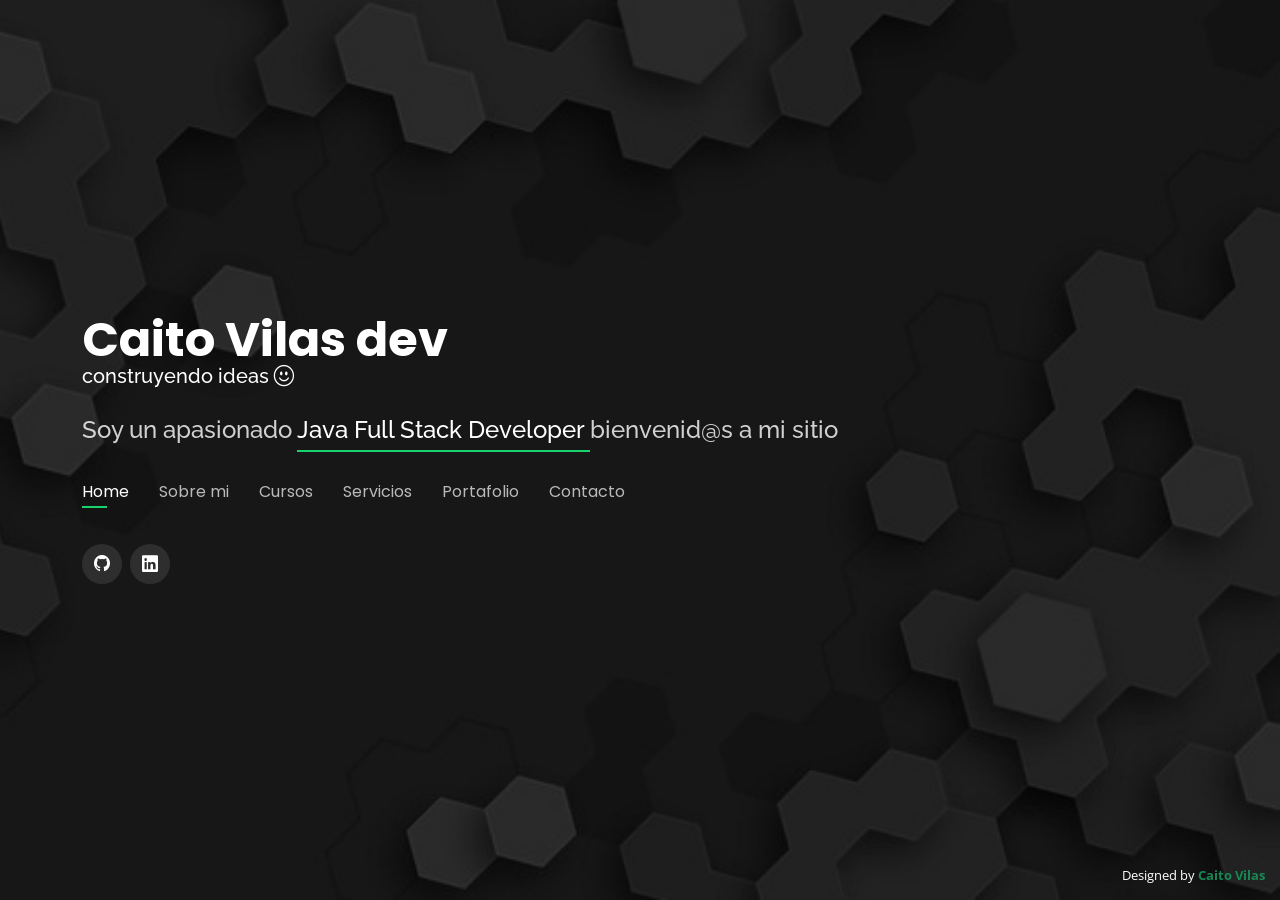
==== index.html @ 67f93af9 "first commit" ====
<!DOCTYPE html>
<html lang="es">

<head>
  <meta charset="utf-8">
  <meta content="width=device-width, initial-scale=1.0" name="viewport">

  <title>Portfolio-cv</title>
  <meta content="" name="description">
  <meta content="" name="keywords">

  <!-- Favicons -->
  <link href="assets/img/favicon.png" rel="icon">
  <link href="assets/img/apple-touch-icon.png" rel="apple-touch-icon">

  <!-- Google Fonts -->
  <link href="https://fonts.googleapis.com/css?family=Open+Sans:300,300i,400,400i,600,600i,700,700i|Raleway:300,300i,400,400i,500,500i,600,600i,700,700i|Poppins:300,300i,400,400i,500,500i,600,600i,700,700i" rel="stylesheet">

  <!-- Vendor CSS Files -->
  <link href="assets/vendor/bootstrap/css/bootstrap.min.css" rel="stylesheet">
  <link href="assets/vendor/bootstrap-icons/bootstrap-icons.css" rel="stylesheet">
  <link href="assets/vendor/boxicons/css/boxicons.min.css" rel="stylesheet">
  <link href="assets/vendor/glightbox/css/glightbox.min.css" rel="stylesheet">
  <link href="assets/vendor/remixicon/remixicon.css" rel="stylesheet">
  <link href="assets/vendor/swiper/swiper-bundle.min.css" rel="stylesheet">

  <!-- Template Main CSS File -->
  <link href="assets/css/style.css" rel="stylesheet">

 
</head>

<body>

  <!-- ======= Header ======= -->
  <header id="header">
    <div class="container">

      <h1><a href="index.html">Caito Vilas dev <h5 >construyendo ideas <i class="bi bi-emoji-smile"></i></h5></a></h1>
      <!-- Uncomment below if you prefer to use an image logo -->
      <!-- <a href="index.html" class="mr-auto"><img src="assets/img/logo.png" alt="" class="img-fluid"></a> -->
      
      <h2>Soy un apasionado <span>Java Full Stack Developer </span> bienvenid@s a mi sitio</h2>

      <nav id="navbar" class="navbar">
        <ul>
          <li><a class="nav-link active" href="#header">Home</a></li>
          <li><a class="nav-link" href="#about">Sobre mi</a></li>
          <li><a class="nav-link" href="#resume">Cursos</a></li>
          <li><a class="nav-link" href="#services">Servicios</a></li>
          <li><a class="nav-link" href="#portfolio">Portafolio</a></li>
          <li><a class="nav-link" href="#contact">Contacto</a></li>
        </ul>
        <i class="bi bi-list mobile-nav-toggle"></i>
      </nav><!-- .navbar -->

      <div class="social-links">
        <a href="https://github.com/caitoVilas" target="_blank" class="github"><i class="bi bi-github"></i></a>
        <a href="https://www.linkedin.com/in/caito-vilas-4179291b2/" target="_blank" class="linkedin"><i class="bi bi-linkedin"></i></a>
      </div>

    </div>
  </header><!-- End Header -->

  <!-- ======= About Section ======= -->
  <section id="about" class="about">

    <!-- ======= About Me ======= -->
    <div class="about-me container">

      <div class="section-title">
        <h2>Sobre mi</h2>
        <p>Conoce mas de mi</p>
      </div>

      <div class="row">
        <div class="col-lg-4" data-aos="fade-right">
          <img src="assets/img/cd0bc75434822f19b081335331ee743a.jpg" class="img-fluid" alt="">
        </div>
        <div class="col-lg-8 pt-4 pt-lg-0 content" data-aos="fade-left">
          <h3>Java Full Stack developer</h3>
          <p class="fst-italic">
            Honestidad, compromiso, entusiasta , compañerismo, constancia son algunas de las virtudes que me destacan, me gustan los desafíos, el trabajo en equipo que pueda enriquecer mis conocimientos y aportar los míos , estoy en la búsqueda de herramientas tecnológicas que faciliten la vida a las personas y ayuden a mejorar la comunicación y el desenvolvimiento.
          </p>
          <div class="row">
            <div class="col-lg-6">
              <h5>Tecnologias Back End</h5>
              <ul>
                <li><i class="bi bi-chevron-right"></i> <strong>Java:</strong> <span>8, 11, +</span></li>
                <li><i class="bi bi-chevron-right"></i> <strong>Spring Boot:</strong> <span>Security / Microservices</span></li>
                <li><i class="bi bi-chevron-right"></i> <strong>JPA/Hibernate/Lombok/swagger</strong> <span></span></li>
                <li><i class="bi bi-chevron-right"></i> <strong>DB: SQL / Mongo db</strong> <span></span></li>
              </ul>
            </div>
            <div class="col-lg-6">
              <h5>Tecnologias Front End</h5>
              <ul>
                <li><i class="bi bi-chevron-right"></i> <strong>HTML 5 / CCS 3 / Javascript</strong> <span></span></li>
                <li><i class="bi bi-chevron-right"></i> <strong>Bootstrap / Material UI:</strong> <span></span></li>
                <li><i class="bi bi-chevron-right"></i> <strong>Angular</strong> <span></span></li>
                <li><i class="bi bi-chevron-right"></i> <strong>React</strong> <span></span></li>
              </ul>
            </div>
          </div>
         
        </div>
      </div>

    </div><!-- End About Me -->

    

    <!-- ======= Skills  ======= -->
    <div class="skills container">

      <div class="section-title">
        <h2>Skills</h2>
      </div>

      <div class="row skills-content">

        <div class="col-lg-6">

          <div class="progress">
            <span class="skill">Java <i class="val">95%</i></span>
            <div class="progress-bar-wrap">
              <div class="progress-bar" role="progressbar" aria-valuenow="100" aria-valuemin="0" aria-valuemax="100"></div>
            </div>
          </div>

          <div class="progress">
            <span class="skill">Spring Boot / Security / Cloud <i class="val">90%</i></span>
            <div class="progress-bar-wrap">
              <div class="progress-bar" role="progressbar" aria-valuenow="90" aria-valuemin="0" aria-valuemax="100"></div>
            </div>
          </div>

          <div class="progress">
            <span class="skill">Microservicios <i class="val">55%</i></span>
            <div class="progress-bar-wrap">
              <div class="progress-bar" role="progressbar" aria-valuenow="55" aria-valuemin="0" aria-valuemax="100"></div>
            </div>
          </div>

        </div>

        <div class="col-lg-6">

          <div class="progress">
            <span class="skill">HTML 5 / CCS3 / Javascript <i class="val">90%</i></span>
            <div class="progress-bar-wrap">
              <div class="progress-bar" role="progressbar" aria-valuenow="90" aria-valuemin="0" aria-valuemax="100"></div>
            </div>
          </div>

          <div class="progress">
            <span class="skill">Angular<i class="val">90%</i></span>
            <div class="progress-bar-wrap">
              <div class="progress-bar" role="progressbar" aria-valuenow="90" aria-valuemin="0" aria-valuemax="100"></div>
            </div>
          </div>

          <div class="progress">
            <span class="skill">React <i class="val">75%</i></span>
            <div class="progress-bar-wrap">
              <div class="progress-bar" role="progressbar" aria-valuenow="75" aria-valuemin="0" aria-valuemax="100"></div>
            </div>
          </div>

        </div>

      </div>
    </div><!-- End Skills -->

    <div class="container">
      <div class="section-title mt-3">
        <h2>Curriculum</h2>
      </div>
      <a href="assets/cv.pdf" target="_blank" class="btn btn-success mt-3">DESCARGA MI CV</a>
    </div>
    
   
  

    <!-- ======= Testimonials ======= -->
    <div class="testimonials container">

      <div class="section-title">
        <h2>Mis Contactos dicen</h2>
      </div>

      <div class="testimonials-slider swiper" data-aos="fade-up" data-aos-delay="100">
        <div class="swiper-wrapper">

          <!-- <div class="swiper-slide"> -->
            <div class="testimonial-item">
              <p>
                <i class="bx bxs-quote-alt-left quote-icon-left"></i>
                Tuve el placer de tenerlo como alumno en el curso Desarrollo Web Full Stack, muy responsable apasionado, siempre colaborando con todos sus compañeros posee excelentes cualidades para adaptarse a cualquier cambio de stack tecnologico. Es un apasionado por las nuevas tecnologias que van surgiendo en el mundo IT , apasionado por JAVA !!! igual que el profesor y por sobre todo buscando nuevos desafios
                <i class="bx bxs-quote-alt-right quote-icon-right"></i>
              </p>
              <img src="assets/img/testimonials/testimonials-1.jpg" class="testimonial-img" alt="">
              <h3>Mauricio Sanchez</h3>
              <h4>Developer Coderio</h4>
            </div>
          <!-- </div>End testimonial item -->

        </div>
        <div class="swiper-pagination"></div>
      </div>

      <div class="owl-carousel testimonials-carousel">

      </div>

    </div><!-- End Testimonials  -->

  </section><!-- End About Section -->

  <!-- ======= Resume Section ======= -->
  <section id="resume" class="resume">
    <div class="container">

      <div class="section-title">
        <h2>Cursos</h2>
        <p>Conoce mis capacitaciones</p>
      </div>

      <div class="row">
        <div class="col-lg-6">
          <h3 class="resume-title">Resumen</h3>
         <!--  <div class="resume-item pb-0">
            <h4>Alice Barkley</h4>
            <p><em>Innovative and deadline-driven Graphic Designer with 3+ years of experience designing and developing user-centered digital/print marketing material from initial concept to final, polished deliverable.</em></p>
            <p>
            <ul>
              <li>Portland par 127,Orlando, FL</li>
              <li>(123) 456-7891</li>
              <li>alice.barkley@example.com</li>
            </ul>
            </p>
          </div> -->

          <h3 class="resume-title">Educacion</h3>
          <div class="resume-item">
            <h4>Microservicios con spring boot Docker Open API y swagger
            </h4>
            <h5>2021 - 2021</h5>
            <p><em>Udemy</em></p>
            <p>Curso avanzado de microservicios con spring boot, spring cloud y spring web-flux, dockerizando los microservicios orquestando con composer y documentando con swagger</p>
          </div>
          <div class="resume-item">
            <h4>desarrollador "job-ready"</h4>
            <h5>2021 - 2021</h5>
            <p><em>Alkemy</em></p>
            <p>Entrenameiento en equipo desarrollando un proyecto real back end en java con spring boot, spring security, jpa, MySql, incrementendo habilidades blandas: Scrumm, Git, Bitbucket, Jira</p>
          </div>
          <div class="resume-item">
            <h4>Aprende React + Firebase</h4>
            <h5>2021 - 2021</h5>
            <p><em>Udemy</em></p>
            <p>Curso de introduccion a React y Firebasea</p>
          </div>

        </div>
        <div class="col-lg-6">
          <!-- <h3 class="resume-title">Professional Experience</h3> -->
          <div class="resume-item">
            <h4>Java Developer Full Stack</h4>
            <h5>2020 - 2020</h5>
            <p><em>Codo a Codo Gobierno de CABA</em></p>
            <p>Curso de HTML 5, CSS 3, Javascript, Bootstrap, Java, Spring Boot, Git, Scrumm, desarrollo en equipo</p>
          </div>
          <div class="resume-item">
            <h4>Master en framework Javascript, aprende Angular, React, Vue</h4>
            <h5>2020 - 2020</h5>
            <p><em>Udemy</em></p>
            <p>Curso de Javascript, Typescript, desarrollando proyecos en los frameworks Angular, React y Vue</p>
          </div>
          <div class="resume-item">
            <h4>Spring Boot framework de cero a experto</h4>
            <h5>2019 - 2019</h5>
            <p><em>Udemy</em></p>
            <p>Curso completo de Spring, Spring Core, Spring Boot, Spring Security, desarrollo de proyectos</p>
          </div>
        </div>
      </div>

    </div>
  </section><!-- End Resume Section -->

  <!-- ======= Services Section ======= -->
  <section id="services" class="services">
    <div class="container">

      <div class="section-title">
        <h2>Servicios</h2>
        <p>Que te ofrezco</p>
      </div>

      <div class="row">
        <div class="col-lg-4 col-md-6 d-flex align-items-stretch">
          <div class="icon-box">
            <div class="icon"><i class="bx bxl-dribbble"></i></div>
            <h4><a href="">Lorem Ipsum</a></h4>
            <p>Voluptatum deleniti atque corrupti quos dolores et quas molestias excepturi</p>
          </div>
        </div>

        <div class="col-lg-4 col-md-6 d-flex align-items-stretch mt-4 mt-md-0">
          <div class="icon-box">
            <div class="icon"><i class="bx bx-file"></i></div>
            <h4><a href="">Sed ut perspiciatis</a></h4>
            <p>Duis aute irure dolor in reprehenderit in voluptate velit esse cillum dolore</p>
          </div>
        </div>

      </div>

    </div>
  </section><!-- End Services Section -->

  <!-- ======= Portfolio Section ======= -->
  <section id="portfolio" class="portfolio">
    <div class="container">

      <div class="section-title">
        <h2>Portfolio</h2>
        <p>My Works</p>
      </div>

      <div class="row">
        <div class="col-lg-12 d-flex justify-content-center">
          <ul id="portfolio-flters">
            <li data-filter="*" class="filter-active">All</li>
            <li data-filter=".filter-app">App</li>
            <li data-filter=".filter-card">Card</li>
            <li data-filter=".filter-web">Web</li>
          </ul>
        </div>
      </div>

      <div class="row portfolio-container">

        <div class="col-lg-4 col-md-6 portfolio-item filter-app">
          <div class="portfolio-wrap">
            <img src="assets/img/portfolio/portfolio-1.jpg" class="img-fluid" alt="">
            <div class="portfolio-info">
              <h4>App 1</h4>
              <p>App</p>
              <div class="portfolio-links">
                <a href="assets/img/portfolio/portfolio-1.jpg" data-gallery="portfolioGallery" class="portfolio-lightbox" title="App 1"><i class="bx bx-plus"></i></a>
                <a href="portfolio-details.html" data-gallery="portfolioDetailsGallery" data-glightbox="type: external" class="portfolio-details-lightbox" title="Portfolio Details"><i class="bx bx-link"></i></a>
              </div>
            </div>
          </div>
        </div>

        <div class="col-lg-4 col-md-6 portfolio-item filter-web">
          <div class="portfolio-wrap">
            <img src="assets/img/portfolio/portfolio-2.jpg" class="img-fluid" alt="">
            <div class="portfolio-info">
              <h4>Web 3</h4>
              <p>Web</p>
              <div class="portfolio-links">
                <a href="assets/img/portfolio/portfolio-2.jpg" data-gallery="portfolioGallery" class="portfolio-lightbox" title="Web 3"><i class="bx bx-plus"></i></a>
                <a href="portfolio-details.html" data-gallery="portfolioDetailsGallery" data-glightbox="type: external" class="portfolio-details-lightbox" title="Portfolio Details"><i class="bx bx-link"></i></a>
              </div>
            </div>
          </div>
        </div>

        <div class="col-lg-4 col-md-6 portfolio-item filter-app">
          <div class="portfolio-wrap">
            <img src="assets/img/portfolio/portfolio-3.jpg" class="img-fluid" alt="">
            <div class="portfolio-info">
              <h4>App 2</h4>
              <p>App</p>
              <div class="portfolio-links">
                <a href="assets/img/portfolio/portfolio-3.jpg" data-gallery="portfolioGallery" class="portfolio-lightbox" title="App 2"><i class="bx bx-plus"></i></a>
                <a href="portfolio-details.html" data-gallery="portfolioDetailsGallery" data-glightbox="type: external" class="portfolio-details-lightbox" title="Portfolio Details"><i class="bx bx-link"></i></a>
              </div>
            </div>
          </div>
        </div>

        <div class="col-lg-4 col-md-6 portfolio-item filter-card">
          <div class="portfolio-wrap">
            <img src="assets/img/portfolio/portfolio-4.jpg" class="img-fluid" alt="">
            <div class="portfolio-info">
              <h4>Card 2</h4>
              <p>Card</p>
              <div class="portfolio-links">
                <a href="assets/img/portfolio/portfolio-4.jpg" data-gallery="portfolioGallery" class="portfolio-lightbox" title="Card 2"><i class="bx bx-plus"></i></a>
                <a href="portfolio-details.html" data-gallery="portfolioDetailsGallery" data-glightbox="type: external" class="portfolio-details-lightbox" title="Portfolio Details"><i class="bx bx-link"></i></a>
              </div>
            </div>
          </div>
        </div>

        <div class="col-lg-4 col-md-6 portfolio-item filter-web">
          <div class="portfolio-wrap">
            <img src="assets/img/portfolio/portfolio-5.jpg" class="img-fluid" alt="">
            <div class="portfolio-info">
              <h4>Web 2</h4>
              <p>Web</p>
              <div class="portfolio-links">
                <a href="assets/img/portfolio/portfolio-5.jpg" data-gallery="portfolioGallery" class="portfolio-lightbox" title="Web 2"><i class="bx bx-plus"></i></a>
                <a href="portfolio-details.html" data-gallery="portfolioDetailsGallery" data-glightbox="type: external" class="portfolio-details-lightbox" title="Portfolio Details"><i class="bx bx-link"></i></a>
              </div>
            </div>
          </div>
        </div>

        <div class="col-lg-4 col-md-6 portfolio-item filter-app">
          <div class="portfolio-wrap">
            <img src="assets/img/portfolio/portfolio-6.jpg" class="img-fluid" alt="">
            <div class="portfolio-info">
              <h4>App 3</h4>
              <p>App</p>
              <div class="portfolio-links">
                <a href="assets/img/portfolio/portfolio-6.jpg" data-gallery="portfolioGallery" class="portfolio-lightbox" title="App 3"><i class="bx bx-plus"></i></a>
                <a href="portfolio-details.html" data-gallery="portfolioDetailsGallery" data-glightbox="type: external" class="portfolio-details-lightbox" title="Portfolio Details"><i class="bx bx-link"></i></a>
              </div>
            </div>
          </div>
        </div>

        <div class="col-lg-4 col-md-6 portfolio-item filter-card">
          <div class="portfolio-wrap">
            <img src="assets/img/portfolio/portfolio-7.jpg" class="img-fluid" alt="">
            <div class="portfolio-info">
              <h4>Card 1</h4>
              <p>Card</p>
              <div class="portfolio-links">
                <a href="assets/img/portfolio/portfolio-7.jpg" data-gallery="portfolioGallery" class="portfolio-lightbox" title="Card 1"><i class="bx bx-plus"></i></a>
                <a href="portfolio-details.html" data-gallery="portfolioDetailsGallery" data-glightbox="type: external" class="portfolio-details-lightbox" title="Portfolio Details"><i class="bx bx-link"></i></a>
              </div>
            </div>
          </div>
        </div>

        <div class="col-lg-4 col-md-6 portfolio-item filter-card">
          <div class="portfolio-wrap">
            <img src="assets/img/portfolio/portfolio-8.jpg" class="img-fluid" alt="">
            <div class="portfolio-info">
              <h4>Card 3</h4>
              <p>Card</p>
              <div class="portfolio-links">
                <a href="assets/img/portfolio/portfolio-8.jpg" data-gallery="portfolioGallery" class="portfolio-lightbox" title="Card 3"><i class="bx bx-plus"></i></a>
                <a href="portfolio-details.html" data-gallery="portfolioDetailsGallery" data-glightbox="type: external" class="portfolio-details-lightbox" title="Portfolio Details"><i class="bx bx-link"></i></a>
              </div>
            </div>
          </div>
        </div>

        <div class="col-lg-4 col-md-6 portfolio-item filter-web">
          <div class="portfolio-wrap">
            <img src="assets/img/portfolio/portfolio-9.jpg" class="img-fluid" alt="">
            <div class="portfolio-info">
              <h4>Web 3</h4>
              <p>Web</p>
              <div class="portfolio-links">
                <a href="assets/img/portfolio/portfolio-9.jpg" data-gallery="portfolioGallery" class="portfolio-lightbox" title="Web 3"><i class="bx bx-plus"></i></a>
                <a href="portfolio-details.html" data-gallery="portfolioDetailsGallery" data-glightbox="type: external" class="portfolio-details-lightbox" title="Portfolio Details"><i class="bx bx-link"></i></a>
              </div>
            </div>
          </div>
        </div>

      </div>

    </div>
  </section><!-- End Portfolio Section -->

  <!-- ======= Contact Section ======= -->
  <section id="contact" class="contact">
    <div class="container">

      <div class="section-title">
        <h2>Contacto</h2>
        <p>Interesado? dejame tu mensaje</p>
      </div>

      <div class="row mt-2">

        <!-- <div class="col-md-6 d-flex justify-content-around"> -->
         

        <div class="col-md-6 mt-4 mt-md-0 d-flex justify-content-around">
          <div class="info-box">
            <i class="bx bx-share-alt"></i>
            <h3>Social Profiles</h3>
            <div class="social-links">
              <a href="https://github.com/caitoVilas" target="_blank" class="twitter"><i class="bi bi-github"></i></a>
              <a href="https://www.linkedin.com/in/caito-vilas-4179291b2/" target="_blank" class="linkedin"><i class="bi bi-linkedin"></i></a>
            </div>
          </div>
        </div>

        <div class="col-md-6 mt-4 d-flex justify-content-around">
          <div class="info-box">
            <i class="bx bx-envelope"></i>
            <h3>Email Me</h3>
            <p><a href="mailto:caitocd@gmail.com">caitocd@gmail.com</a></p>
          </div>
        <!-- </div> -->
      
      </div>

      <form action="forms/contact.php" method="post" role="form" class="php-email-form mt-4">
        <div class="row">
          <div class="col-md-6 form-group">
            <input type="text" name="name" class="form-control" id="name" placeholder="Your Name" required>
          </div>
          <div class="col-md-6 form-group mt-3 mt-md-0">
            <input type="email" class="form-control" name="email" id="email" placeholder="Your Email" required>
          </div>
        </div>
        <div class="form-group mt-3">
          <input type="text" class="form-control" name="subject" id="subject" placeholder="Subject" required>
        </div>
        <div class="form-group mt-3">
          <textarea class="form-control" name="message" rows="5" placeholder="Message" required></textarea>
        </div>
        <div class="my-3">
          <div class="loading">Loading</div>
          <div class="error-message"></div>
          <div class="sent-message">Your message has been sent. Thank you!</div>
        </div>
        <div class="text-center"><button type="submit">Send Message</button></div>
      </form>

    </div>
  </section><!-- End Contact Section -->

  <div class="credits">
    <!-- All the links in the footer should remain intact. -->
    <!-- You can delete the links only if you purchased the pro version. -->
    <!-- Licensing information: https://bootstrapmade.com/license/ -->
    <!-- Purchase the pro version with working PHP/AJAX contact form: https://bootstrapmade.com/personal-free-resume-bootstrap-template/ -->
    <!-- Designed by <a href="https://bootstrapmade.com/">BootstrapMade</a> -->
    Designed by <strong class="text-success">Caito Vilas</strong> 
  </div>

  <!-- Vendor JS Files -->
  <script src="assets/vendor/bootstrap/js/bootstrap.bundle.min.js"></script>
  <script src="assets/vendor/glightbox/js/glightbox.min.js"></script>
  <script src="assets/vendor/isotope-layout/isotope.pkgd.min.js"></script>
  <script src="assets/vendor/php-email-form/validate.js"></script>
  <script src="assets/vendor/purecounter/purecounter.js"></script>
  <script src="assets/vendor/swiper/swiper-bundle.min.js"></script>
  <script src="assets/vendor/waypoints/noframework.waypoints.js"></script>

  <!-- Template Main JS File -->
  <script src="assets/js/main.js"></script>

</body>

</html>
---- assets/css/style.css ----
/**
* Template Name: Personal - v4.6.0
* Template URL: https://bootstrapmade.com/personal-free-resume-bootstrap-template/
* Author: BootstrapMade.com
* License: https://bootstrapmade.com/license/
*/

/*--------------------------------------------------------------
# General
--------------------------------------------------------------*/
body {
  font-family: "Open Sans", sans-serif;
  background-color: #040404;
  color: #fff;
  position: relative;
  background: transparent;
}
body::before {
  content: "";
  position: fixed;
  background: #040404 url("../img/fondo-oscuro-hexagonos-minimos_79603-1454.jpg") top right no-repeat;
  background-size: cover;
  left: 0;
  right: 0;
  top: 0;
  height: 100vh;
  z-index: -1;
}
@media (min-width: 1024px) {
  body::before {
    background-attachment: fixed;
  }
}

a {
  color: #18d26e;
  text-decoration: none;
}

a:hover {
  color: #35e888;
  text-decoration: none;
}

h1, h2, h3, h4, h5, h6 {
  font-family: "Raleway", sans-serif;
}

/*--------------------------------------------------------------
# Header
--------------------------------------------------------------*/
#header {
  transition: ease-in-out 0.3s;
  position: relative;
  height: 100vh;
  display: flex;
  align-items: center;
  z-index: 997;
  overflow-y: auto;
}
#header * {
  transition: ease-in-out 0.3s;
}
#header h1 {
  font-size: 48px;
  margin: 0;
  padding: 0;
  line-height: 1;
  font-weight: 700;
  font-family: "Poppins", sans-serif;
}
#header h1 a, #header h1 a:hover {
  color: #fff;
  line-height: 1;
  display: inline-block;
}
#header h2 {
  font-size: 24px;
  margin-top: 20px;
  color: rgba(255, 255, 255, 0.8);
}
#header h2 span {
  color: #fff;
  border-bottom: 2px solid #18d26e;
  padding-bottom: 6px;
}
#header img {
  padding: 0;
  margin: 0;
}
#header .social-links {
  margin-top: 40px;
  display: flex;
}
#header .social-links a {
  font-size: 16px;
  display: flex;
  justify-content: center;
  align-items: center;
  background: rgba(255, 255, 255, 0.1);
  color: #fff;
  line-height: 1;
  margin-right: 8px;
  border-radius: 50%;
  width: 40px;
  height: 40px;
}
#header .social-links a:hover {
  background: #18d26e;
}
@media (max-width: 992px) {
  #header h1 {
    font-size: 36px;
  }
  #header h2 {
    font-size: 20px;
    line-height: 30px;
  }
  #header .social-links {
    margin-top: 15px;
  }
  #header .container {
    display: flex;
    flex-direction: column;
    align-items: center;
  }
}

/* Header Top */
#header.header-top {
  height: 80px;
  position: fixed;
  left: 0;
  top: 0;
  right: 0;
  background: rgba(0, 0, 0, 0.9);
}
#header.header-top .social-links, #header.header-top h2 {
  display: none;
}
#header.header-top h1 {
  margin-right: auto;
  font-size: 36px;
}
#header.header-top .container {
  display: flex;
  align-items: center;
}
#header.header-top .navbar {
  margin: 0;
}
@media (max-width: 768px) {
  #header.header-top {
    height: 60px;
  }
  #header.header-top h1 {
    font-size: 26px;
  }
}

/*--------------------------------------------------------------
# Navigation Menu
--------------------------------------------------------------*/
/**
* Desktop Navigation 
*/
.navbar {
  padding: 0;
  margin-top: 35px;
}
.navbar ul {
  margin: 0;
  padding: 0;
  display: flex;
  list-style: none;
  align-items: center;
}
.navbar li {
  position: relative;
}
.navbar li + li {
  margin-left: 30px;
}
.navbar a, .navbar a:focus {
  display: flex;
  align-items: center;
  justify-content: space-between;
  padding: 0;
  font-family: "Poppins", sans-serif;
  font-size: 16px;
  font-weight: 400;
  color: rgba(255, 255, 255, 0.7);
  white-space: nowrap;
  transition: 0.3s;
}
.navbar a i, .navbar a:focus i {
  font-size: 12px;
  line-height: 0;
  margin-left: 5px;
}
.navbar h5{
  display: none;
}
.navbar a:before {
  content: "";
  position: absolute;
  width: 0;
  height: 2px;
  bottom: -4px;
  left: 0;
  background-color: #18d26e;
  visibility: hidden;
  width: 0px;
  transition: all 0.3s ease-in-out 0s;
}
.navbar a:hover:before, .navbar li:hover > a:before, .navbar .active:before {
  visibility: visible;
  width: 25px;
}
.navbar a:hover, .navbar .active, .navbar .active:focus, .navbar li:hover > a {
  color: #fff;
}

/**
* Mobile Navigation 
*/
.mobile-nav-toggle {
  color: #fff;
  font-size: 28px;
  cursor: pointer;
  display: none;
  line-height: 0;
  transition: 0.5s;
  position: fixed;
  right: 15px;
  top: 15px;
}

@media (max-width: 991px) {
  .mobile-nav-toggle {
    display: block;
  }

  .navbar ul {
    display: none;
  }
}
.navbar-mobile {
  position: fixed;
  overflow: hidden;
  top: 0;
  right: 0;
  left: 0;
  bottom: 0;
  background: rgba(0, 0, 0, 0.9);
  transition: 0.3s;
  z-index: 999;
  margin-top: 0;
}
.navbar-mobile .mobile-nav-toggle {
  position: absolute;
  top: 15px;
  right: 15px;
}
.navbar-mobile ul {
  display: block;
  position: absolute;
  top: 55px;
  right: 15px;
  bottom: 45px;
  left: 15px;
  padding: 10px 0;
  overflow-y: auto;
  transition: 0.3s;
  border: 2px solid rgba(255, 255, 255, 0.2);
}
.navbar-mobile li {
  padding: 12px 20px;
}
.navbar-mobile li + li {
  margin: 0;
}
.navbar-mobile a, .navbar-mobile a:focus {
  font-size: 16px;
  position: relative;
}

/*--------------------------------------------------------------
# Sections General
--------------------------------------------------------------*/
section {
  overflow: hidden;
  position: absolute;
  width: 100%;
  top: 140px;
  bottom: 100%;
  opacity: 0;
  transition: ease-in-out 0.4s;
  z-index: 2;
}
section.section-show {
  top: 100px;
  bottom: auto;
  opacity: 1;
  padding-bottom: 45px;
}
section .container {
  background: rgba(0, 0, 0, 0.9);
  padding: 30px;
}
@media (max-width: 768px) {
  section {
    top: 120px;
  }
  section.section-show {
    top: 80px;
  }
}

.section-title h2 {
  font-size: 14px;
  font-weight: 500;
  padding: 0;
  line-height: 1px;
  margin: 0 0 20px 0;
  letter-spacing: 2px;
  text-transform: uppercase;
  color: #aaaaaa;
  font-family: "Poppins", sans-serif;
}
.section-title h2::after {
  content: "";
  width: 120px;
  height: 1px;
  display: inline-block;
  background: #4ceb95;
  margin: 4px 10px;
}
.section-title p {
  margin: 0;
  margin: -15px 0 15px 0;
  font-size: 36px;
  font-weight: 700;
  text-transform: uppercase;
  font-family: "Poppins", sans-serif;
  color: #fff;
}

/*--------------------------------------------------------------
# About
--------------------------------------------------------------*/
.about-me .content h3 {
  font-weight: 700;
  font-size: 26px;
  color: #18d26e;
}
.about-me .content ul {
  list-style: none;
  padding: 0;
}
.about-me .content ul li {
  margin-bottom: 20px;
  display: flex;
  align-items: center;
}
.about-me .content ul strong {
  margin-right: 10px;
}
.about-me .content ul i {
  font-size: 16px;
  margin-right: 5px;
  color: #18d26e;
  line-height: 0;
}
.about-me .content p:last-child {
  margin-bottom: 0;
}

/*--------------------------------------------------------------
# Counts
--------------------------------------------------------------*/
.counts {
  padding: 70px 0 60px;
}
.counts .count-box {
  padding: 30px 30px 25px 30px;
  width: 100%;
  position: relative;
  text-align: center;
  background: rgba(255, 255, 255, 0.08);
}
.counts .count-box i {
  position: absolute;
  top: -25px;
  left: 50%;
  transform: translateX(-50%);
  font-size: 24px;
  background: rgba(255, 255, 255, 0.1);
  padding: 12px;
  color: #18d26e;
  border-radius: 50px;
  line-height: 0;
}
.counts .count-box span {
  font-size: 36px;
  display: block;
  font-weight: 600;
  color: #fff;
}
.counts .count-box p {
  padding: 0;
  margin: 0;
  font-family: "Raleway", sans-serif;
  font-size: 14px;
}

/*--------------------------------------------------------------
# Skills
--------------------------------------------------------------*/
.skills .progress {
  height: 60px;
  display: block;
  background: none;
  border-radius: 0;
}
.skills .progress .skill {
  padding: 10px 0;
  margin: 0;
  text-transform: uppercase;
  display: block;
  font-weight: 600;
  font-family: "Poppins", sans-serif;
  color: #fff;
}
.skills .progress .skill .val {
  float: right;
  font-style: normal;
}
.skills .progress-bar-wrap {
  background: rgba(255, 255, 255, 0.2);
}
.skills .progress-bar {
  width: 1px;
  height: 10px;
  transition: 0.9s;
  background-color: #18d26e;
}

/*--------------------------------------------------------------
# Interests
--------------------------------------------------------------*/
.interests .icon-box {
  display: flex;
  align-items: center;
  padding: 20px;
  background: rgba(255, 255, 255, 0.08);
  transition: ease-in-out 0.3s;
}
.interests .icon-box i {
  font-size: 32px;
  padding-right: 10px;
  line-height: 1;
}
.interests .icon-box h3 {
  font-weight: 700;
  margin: 0;
  padding: 0;
  line-height: 1;
  font-size: 16px;
  color: #fff;
}
.interests .icon-box:hover {
  background: rgba(255, 255, 255, 0.12);
}

/*--------------------------------------------------------------
# Testimonials
--------------------------------------------------------------*/
.testimonials .testimonials-carousel, .testimonials .testimonials-slider {
  overflow: hidden;
}
.testimonials .testimonial-item {
  box-sizing: content-box;
  min-height: 320px;
}
.testimonials .testimonial-item .testimonial-img {
  width: 90px;
  border-radius: 50%;
  margin: -40px 0 0 40px;
  position: relative;
  z-index: 2;
  border: 6px solid rgba(255, 255, 255, 0.12);
}
.testimonials .testimonial-item h3 {
  font-size: 18px;
  font-weight: bold;
  margin: 10px 0 5px 45px;
  color: #fff;
}
.testimonials .testimonial-item h4 {
  font-size: 14px;
  color: #999;
  margin: 0 0 0 45px;
}
.testimonials .testimonial-item .quote-icon-left, .testimonials .testimonial-item .quote-icon-right {
  color: rgba(255, 255, 255, 0.25);
  font-size: 26px;
}
.testimonials .testimonial-item .quote-icon-left {
  display: inline-block;
  left: -5px;
  position: relative;
}
.testimonials .testimonial-item .quote-icon-right {
  display: inline-block;
  right: -5px;
  position: relative;
  top: 10px;
}
.testimonials .testimonial-item p {
  font-style: italic;
  margin: 0 15px 0 15px;
  padding: 20px 20px 60px 20px;
  background: rgba(255, 255, 255, 0.1);
  position: relative;
  border-radius: 6px;
  position: relative;
  z-index: 1;
}
.testimonials .swiper-pagination {
  margin-top: 20px;
  position: relative;
}
.testimonials .swiper-pagination .swiper-pagination-bullet {
  width: 12px;
  height: 12px;
  opacity: 1;
  background-color: rgba(255, 255, 255, 0.3);
}
.testimonials .swiper-pagination .swiper-pagination-bullet-active {
  background-color: #18d26e;
}

/*--------------------------------------------------------------
# Resume
--------------------------------------------------------------*/
.resume .resume-title {
  font-size: 26px;
  font-weight: 700;
  margin-top: 20px;
  margin-bottom: 20px;
  color: #fff;
}
.resume .resume-item {
  padding: 0 0 20px 20px;
  margin-top: -2px;
  border-left: 2px solid rgba(255, 255, 255, 0.2);
  position: relative;
}
.resume .resume-item h4 {
  line-height: 18px;
  font-size: 18px;
  font-weight: 600;
  text-transform: uppercase;
  font-family: "Poppins", sans-serif;
  color: #18d26e;
  margin-bottom: 10px;
}
.resume .resume-item h5 {
  font-size: 16px;
  background: rgba(255, 255, 255, 0.15);
  padding: 5px 15px;
  display: inline-block;
  font-weight: 600;
  margin-bottom: 10px;
}
.resume .resume-item ul {
  padding-left: 20px;
}
.resume .resume-item ul li {
  padding-bottom: 10px;
}
.resume .resume-item:last-child {
  padding-bottom: 0;
}
.resume .resume-item::before {
  content: "";
  position: absolute;
  width: 16px;
  height: 16px;
  border-radius: 50px;
  left: -9px;
  top: 0;
  background: #18d26e;
  border: 2px solid #18d26e;
}

/*--------------------------------------------------------------
# Services
--------------------------------------------------------------*/
.services .icon-box {
  text-align: center;
  background: rgba(204, 204, 204, 0.1);
  padding: 80px 20px;
  transition: all ease-in-out 0.3s;
}
.services .icon-box .icon {
  margin: 0 auto;
  width: 64px;
  height: 64px;
  background: #18d26e;
  border-radius: 5px;
  transition: all 0.3s ease-out 0s;
  display: flex;
  align-items: center;
  justify-content: center;
  margin-bottom: 20px;
  transform-style: preserve-3d;
}
.services .icon-box .icon i {
  color: #fff;
  font-size: 28px;
}
.services .icon-box .icon::before {
  position: absolute;
  content: "";
  left: -8px;
  top: -8px;
  height: 100%;
  width: 100%;
  background: rgba(255, 255, 255, 0.15);
  border-radius: 5px;
  transition: all 0.3s ease-out 0s;
  transform: translateZ(-1px);
}
.services .icon-box h4 {
  font-weight: 700;
  margin-bottom: 15px;
  font-size: 24px;
}
.services .icon-box h4 a {
  color: #fff;
}
.services .icon-box p {
  line-height: 24px;
  font-size: 14px;
  margin-bottom: 0;
}
.services .icon-box:hover {
  background: #18d26e;
  border-color: #18d26e;
}
.services .icon-box:hover .icon {
  background: #fff;
}
.services .icon-box:hover .icon i {
  color: #18d26e;
}
.services .icon-box:hover .icon::before {
  background: #35e888;
}
.services .icon-box:hover h4 a, .services .icon-box:hover p {
  color: #fff;
}

/*--------------------------------------------------------------
# Portfolio
--------------------------------------------------------------*/
.portfolio .portfolio-item {
  margin-bottom: 30px;
}
.portfolio #portfolio-flters {
  padding: 0;
  margin: 0 auto 15px auto;
  list-style: none;
  text-align: center;
  border-radius: 50px;
  padding: 2px 15px;
}
.portfolio #portfolio-flters li {
  cursor: pointer;
  display: inline-block;
  padding: 8px 16px 10px 16px;
  font-size: 14px;
  font-weight: 600;
  line-height: 1;
  text-transform: uppercase;
  color: #fff;
  background: rgba(255, 255, 255, 0.1);
  margin: 0 3px 10px 3px;
  transition: all 0.3s ease-in-out;
  border-radius: 4px;
}
.portfolio #portfolio-flters li:hover, .portfolio #portfolio-flters li.filter-active {
  background: #18d26e;
}
.portfolio #portfolio-flters li:last-child {
  margin-right: 0;
}
.portfolio .portfolio-wrap {
  transition: 0.3s;
  position: relative;
  overflow: hidden;
  z-index: 1;
  background: rgba(0, 0, 0, 0.6);
}
.portfolio .portfolio-wrap::before {
  content: "";
  background: rgba(0, 0, 0, 0.6);
  position: absolute;
  left: 30px;
  right: 30px;
  top: 30px;
  bottom: 30px;
  transition: all ease-in-out 0.3s;
  z-index: 2;
  opacity: 0;
}
.portfolio .portfolio-wrap .portfolio-info {
  opacity: 0;
  position: absolute;
  top: 0;
  left: 0;
  right: 0;
  bottom: 0;
  text-align: center;
  z-index: 3;
  transition: all ease-in-out 0.3s;
  display: flex;
  flex-direction: column;
  justify-content: center;
  align-items: center;
}
.portfolio .portfolio-wrap .portfolio-info::before {
  display: block;
  content: "";
  width: 48px;
  height: 48px;
  position: absolute;
  top: 35px;
  left: 35px;
  border-top: 3px solid #fff;
  border-left: 3px solid #fff;
  transition: all 0.5s ease 0s;
  z-index: 9994;
}
.portfolio .portfolio-wrap .portfolio-info::after {
  display: block;
  content: "";
  width: 48px;
  height: 48px;
  position: absolute;
  bottom: 35px;
  right: 35px;
  border-bottom: 3px solid #fff;
  border-right: 3px solid #fff;
  transition: all 0.5s ease 0s;
  z-index: 9994;
}
.portfolio .portfolio-wrap .portfolio-info h4 {
  font-size: 20px;
  color: #fff;
  font-weight: 600;
}
.portfolio .portfolio-wrap .portfolio-info p {
  color: #ffffff;
  font-size: 14px;
  text-transform: uppercase;
  padding: 0;
  margin: 0;
}
.portfolio .portfolio-wrap .portfolio-links {
  text-align: center;
  z-index: 4;
}
.portfolio .portfolio-wrap .portfolio-links a {
  color: #fff;
  margin: 0 2px;
  font-size: 28px;
  display: inline-block;
  transition: 0.3s;
}
.portfolio .portfolio-wrap .portfolio-links a:hover {
  color: #63eda3;
}
.portfolio .portfolio-wrap:hover::before {
  top: 0;
  left: 0;
  right: 0;
  bottom: 0;
  opacity: 1;
}
.portfolio .portfolio-wrap:hover .portfolio-info {
  opacity: 1;
}
.portfolio .portfolio-wrap:hover .portfolio-info::before {
  top: 15px;
  left: 15px;
}
.portfolio .portfolio-wrap:hover .portfolio-info::after {
  bottom: 15px;
  right: 15px;
}

/*--------------------------------------------------------------
# Portfolio Details
--------------------------------------------------------------*/
.portfolio-details {
  padding-top: 40px;
  background: rgba(0, 0, 0, 0.8);
  position: fixed;
  left: 0;
  right: 0;
  top: 0;
  bottom: 0;
  overflow-y: auto;
}
.portfolio-details .container {
  padding-top: 20px;
  padding-bottom: 40px;
}
.portfolio-details .portfolio-title {
  font-size: 26px;
  font-weight: 700;
  margin-bottom: 20px;
}
.portfolio-details .portfolio-info {
  padding-top: 45px;
}
.portfolio-details .portfolio-info h3 {
  font-size: 22px;
  font-weight: 400;
  margin-bottom: 20px;
}
.portfolio-details .portfolio-info ul {
  list-style: none;
  padding: 0;
  font-size: 15px;
}
.portfolio-details .portfolio-info ul li + li {
  margin-top: 10px;
}
.portfolio-details .portfolio-info p {
  font-size: 15px;
  padding: 15px 0 0 0;
}
@media (max-width: 992px) {
  .portfolio-details .portfolio-info {
    padding-top: 20px;
  }
}
.portfolio-details .swiper-pagination {
  margin-top: 20px;
  position: relative;
}
.portfolio-details .swiper-pagination .swiper-pagination-bullet {
  width: 12px;
  height: 12px;
  opacity: 1;
  background-color: rgba(255, 255, 255, 0.3);
}
.portfolio-details .swiper-pagination .swiper-pagination-bullet-active {
  background-color: #18d26e;
}

/*--------------------------------------------------------------
# Contact
--------------------------------------------------------------*/
.contact .info-box {
  color: #444444;
  padding: 20px;
  width: 100%;
  background: rgba(255, 255, 255, 0.08);
}
.contact .info-box i.bx {
  font-size: 24px;
  color: #18d26e;
  border-radius: 50%;
  padding: 14px;
  float: left;
  background: rgba(255, 255, 255, 0.1);
}
.contact .info-box h3 {
  font-size: 20px;
  color: rgba(255, 255, 255, 0.5);
  font-weight: 700;
  margin: 10px 0 8px 68px;
}
.contact .info-box p {
  padding: 0;
  color: #fff;
  line-height: 24px;
  font-size: 14px;
  margin: 0 0 0 68px;
}
.contact .info-box .social-links {
  margin: 5px 0 0 68px;
  display: flex;
}
.contact .info-box .social-links a {
  font-size: 18px;
  display: inline-block;
  color: #fff;
  line-height: 1;
  margin-right: 12px;
  transition: 0.3s;
}
.contact .info-box .social-links a:hover {
  color: #18d26e;
}
.contact .php-email-form {
  padding: 30px;
  background: rgba(255, 255, 255, 0.08);
}
.contact .php-email-form .error-message {
  display: none;
  background: rgba(255, 255, 255, 0.08);
  background: #ed3c0d;
  text-align: left;
  padding: 15px;
  font-weight: 600;
}
.contact .php-email-form .error-message br + br {
  margin-top: 25px;
}
.contact .php-email-form .sent-message {
  display: none;
  background: rgba(255, 255, 255, 0.08);
  background: #18d26e;
  text-align: center;
  padding: 15px;
  font-weight: 600;
}
.contact .php-email-form .loading {
  display: none;
  background: rgba(255, 255, 255, 0.08);
  text-align: center;
  padding: 15px;
}
.contact .php-email-form .loading:before {
  content: "";
  display: inline-block;
  border-radius: 50%;
  width: 24px;
  height: 24px;
  margin: 0 10px -6px 0;
  border: 3px solid #18d26e;
  border-top-color: #eee;
  -webkit-animation: animate-loading 1s linear infinite;
  animation: animate-loading 1s linear infinite;
}
.contact .php-email-form input, .contact .php-email-form textarea {
  border-radius: 0;
  box-shadow: none;
  font-size: 14px;
  background: rgba(255, 255, 255, 0.08);
  border: 0;
  transition: 0.3s;
  color: #fff;
}
.contact .php-email-form input:focus, .contact .php-email-form textarea:focus {
  background-color: rgba(255, 255, 255, 0.11);
}
.contact .php-email-form input::-webkit-input-placeholder, .contact .php-email-form textarea::-webkit-input-placeholder {
  color: rgba(255, 255, 255, 0.3);
  opacity: 1;
}
.contact .php-email-form input::-moz-placeholder, .contact .php-email-form textarea::-moz-placeholder {
  color: rgba(255, 255, 255, 0.3);
  opacity: 1;
}
.contact .php-email-form input::placeholder, .contact .php-email-form textarea::placeholder {
  color: rgba(255, 255, 255, 0.3);
  opacity: 1;
}
.contact .php-email-form input {
  padding: 10px 15px;
}
.contact .php-email-form textarea {
  padding: 12px 15px;
}
.contact .php-email-form button[type=submit] {
  background: #18d26e;
  border: 0;
  padding: 10px 30px;
  color: #fff;
  transition: 0.4s;
  border-radius: 4px;
}
.contact .php-email-form button[type=submit]:hover {
  background: #15bb62;
}
@-webkit-keyframes animate-loading {
  0% {
    transform: rotate(0deg);
  }
  100% {
    transform: rotate(360deg);
  }
}
@keyframes animate-loading {
  0% {
    transform: rotate(0deg);
  }
  100% {
    transform: rotate(360deg);
  }
}

/*--------------------------------------------------------------
# Credits
--------------------------------------------------------------*/
.credits {
  position: fixed;
  right: 0;
  left: 0;
  bottom: 0;
  padding: 15px;
  text-align: right;
  font-size: 13px;
  color: #fff;
  z-index: 999999;
}
@media (max-width: 992px) {
  .credits {
    text-align: center;
    padding: 10px;
    background: rgba(0, 0, 0, 0.8);
  }
}
.credits a {
  color: #18d26e;
  transition: 0.3s;
}
.credits a:hover {
  color: #fff;
}
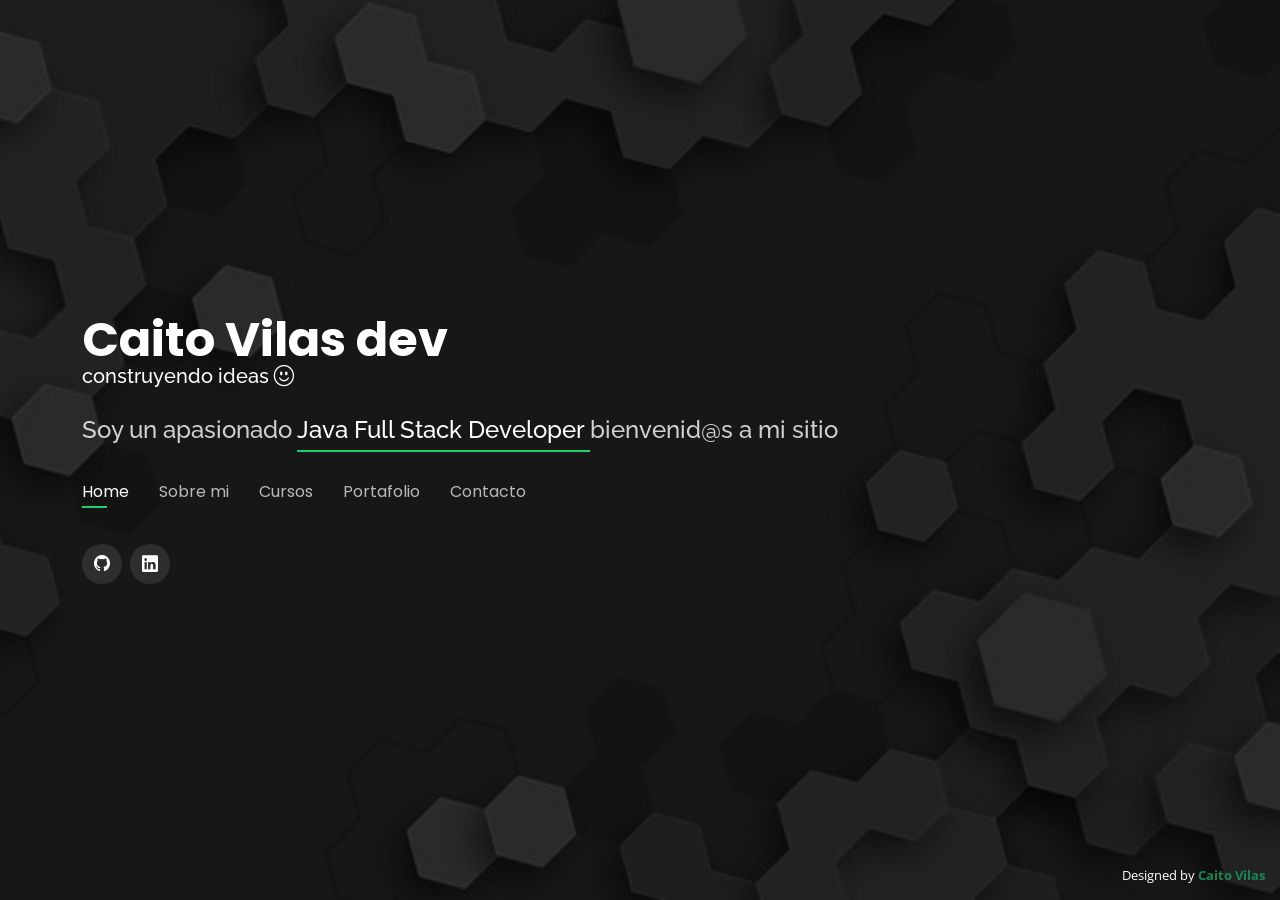
==== commit c5233d82: "working in portfolio" ====
--- a/index.html
+++ b/index.html
@@ -47,8 +47,8 @@
           <li><a class="nav-link active" href="#header">Home</a></li>
           <li><a class="nav-link" href="#about">Sobre mi</a></li>
           <li><a class="nav-link" href="#resume">Cursos</a></li>
-          <li><a class="nav-link" href="#services">Servicios</a></li>
-          <li><a class="nav-link" href="#portfolio">Portafolio</a></li>
+          <li><a class="nav-link" href="#services">Portafolio</a></li>
+          <!-- <li><a class="nav-link" href="#portfolio">Portafolio</a></li> -->
           <li><a class="nav-link" href="#contact">Contacto</a></li>
         </ul>
         <i class="bi bi-list mobile-nav-toggle"></i>
@@ -294,26 +294,64 @@
     <div class="container">
 
       <div class="section-title">
-        <h2>Servicios</h2>
-        <p>Que te ofrezco</p>
+        <h2>Portafolio</h2>
+        <p>Algunos de mis proyectos </p>
       </div>
 
       <div class="row">
         <div class="col-lg-4 col-md-6 d-flex align-items-stretch">
           <div class="icon-box">
             <div class="icon"><i class="bx bxl-dribbble"></i></div>
-            <h4><a href="">Lorem Ipsum</a></h4>
+            <h4>Saga Indiana Jones</h4>
             <p>Voluptatum deleniti atque corrupti quos dolores et quas molestias excepturi</p>
+            <h4><a href="" class="btn btn-outline-success">Link al repo</a></h4>
           </div>
         </div>
 
         <div class="col-lg-4 col-md-6 d-flex align-items-stretch mt-4 mt-md-0">
           <div class="icon-box">
-            <div class="icon"><i class="bx bx-file"></i></div>
-            <h4><a href="">Sed ut perspiciatis</a></h4>
+            <div class="icon"><i class="bx bxl-dribbble"></i></div>
+            <h4>Memotest</h4>
             <p>Duis aute irure dolor in reprehenderit in voluptate velit esse cillum dolore</p>
-          </div>
-        </div>
+            <h4><a href="" class="btn btn-outline-success">Link al repo</a></h4>
+          </div>
+        </div>
+
+        <div class="col-lg-4 col-md-6 d-flex align-items-stretch mt-4 mt-md-0">
+          <div class="icon-box">
+            <div class="icon"><i class="bx bxl-dribbble"></i></div>
+            <h4>Estadisticas COVID-19</h4>
+            <p>Duis aute irure dolor in reprehenderit in voluptate velit esse cillum dolore</p>
+            <h4><a href="" class="btn btn-outline-success">Link al repo</a></h4>
+          </div>
+        </div>      
+        
+          <div class="col-lg-4 col-md-6 d-flex align-items-stretch">
+            <div class="icon-box">
+              <div class="icon"><i class="bx bxl-dribbble"></i></div>
+              <h4>CRUD Cuenta Corriente</h4>
+              <p>Voluptatum deleniti atque corrupti quos dolores et quas molestias excepturi</p>
+              <h4><a href="" class="btn btn-outline-success">Link al repo</a></h4>
+            </div>
+          </div>
+  
+          <div class="col-lg-4 col-md-6 d-flex align-items-stretch mt-4 mt-md-0">
+            <div class="icon-box">
+              <div class="icon"><i class="bx bxl-dribbble"></i></div>
+              <h4>Blog Java</h4>
+              <p>Duis aute irure dolor in reprehenderit in voluptate velit esse cillum dolore</p>
+              <h4><a href="" class="btn btn-outline-success">Link al repo</a></h4>
+            </div>
+          </div>
+  
+          <div class="col-lg-4 col-md-6 d-flex align-items-stretch mt-4 mt-md-0">
+            <div class="icon-box">
+              <div class="icon"><i class="bx bxl-dribbble"></i></div>
+              <h4>Gestion Gastos</h4>
+              <p>Duis aute irure dolor in reprehenderit in voluptate velit esse cillum dolore</p>
+              <h4><a href="" class="btn btn-outline-success">Link al repo</a></h4>
+            </div>
+          </div>        
 
       </div>
 
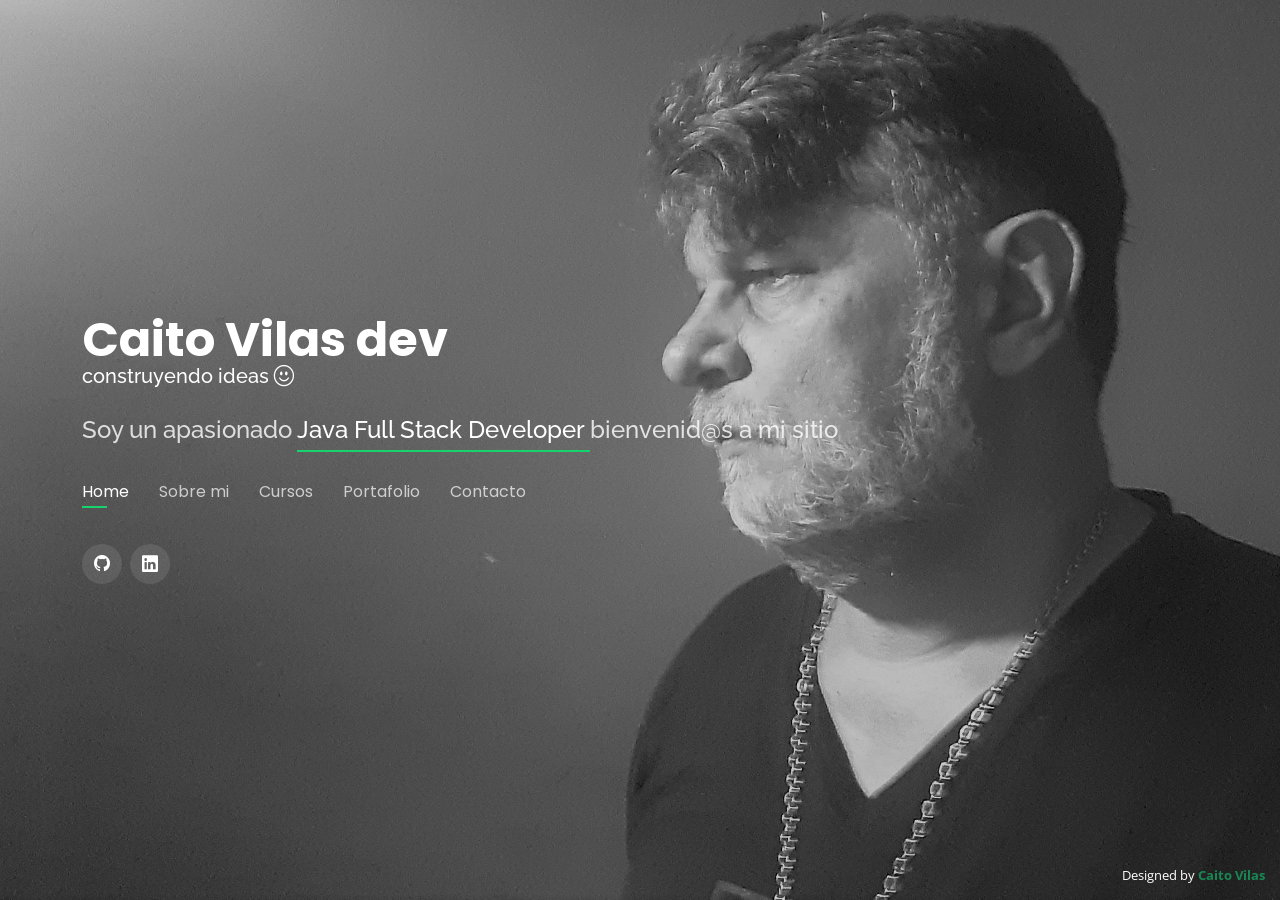
==== commit 03904732: "change hero image" ====
--- a/index.html
+++ b/index.html
@@ -539,7 +539,7 @@
         <div class="col-md-6 mt-4 d-flex justify-content-around">
           <div class="info-box">
             <i class="bx bx-envelope"></i>
-            <h3>Email Me</h3>
+            <h3>Enviame un email</h3>
             <p><a href="mailto:caitocd@gmail.com">caitocd@gmail.com</a></p>
           </div>
         <!-- </div> -->
--- a/assets/css/style.css
+++ b/assets/css/style.css
@@ -18,7 +18,7 @@
 body::before {
   content: "";
   position: fixed;
-  background: #040404 url("../img/fondo-oscuro-hexagonos-minimos_79603-1454.jpg") top right no-repeat;
+  background: #040404 url("../img/hero-caito.jpg") top right no-repeat;
   background-size: cover;
   left: 0;
   right: 0;
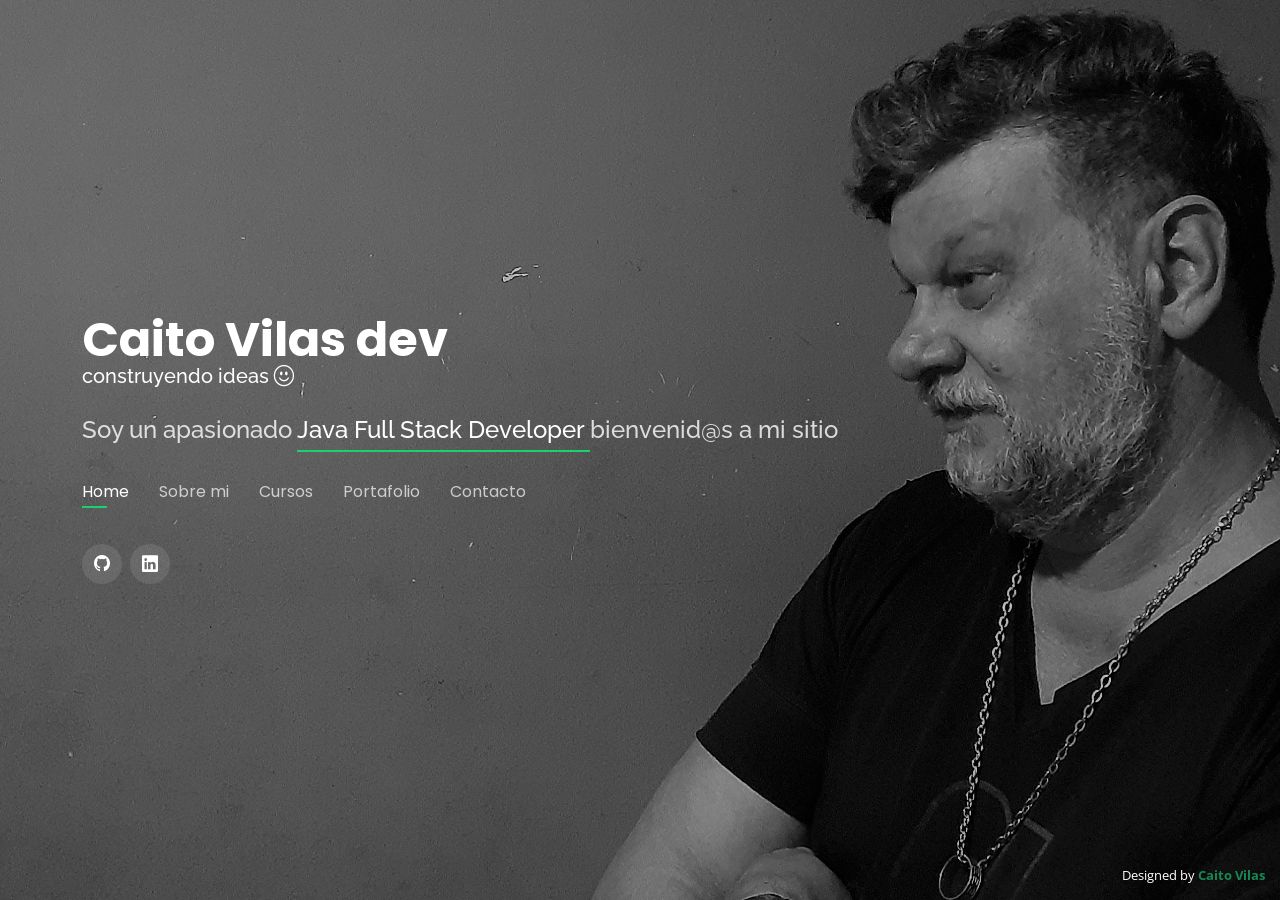
==== commit 9dee8346: "added cv" ====
--- a/index.html
+++ b/index.html
@@ -176,7 +176,7 @@
       <div class="section-title mt-3">
         <h2>Curriculum</h2>
       </div>
-      <a href="assets/cv.pdf" target="_blank" class="btn btn-success mt-3">DESCARGA MI CV</a>
+      <a href="assets/CV.pdf" target="_blank" class="btn btn-success mt-3">DESCARGA MI CV</a>
     </div>
     
    
